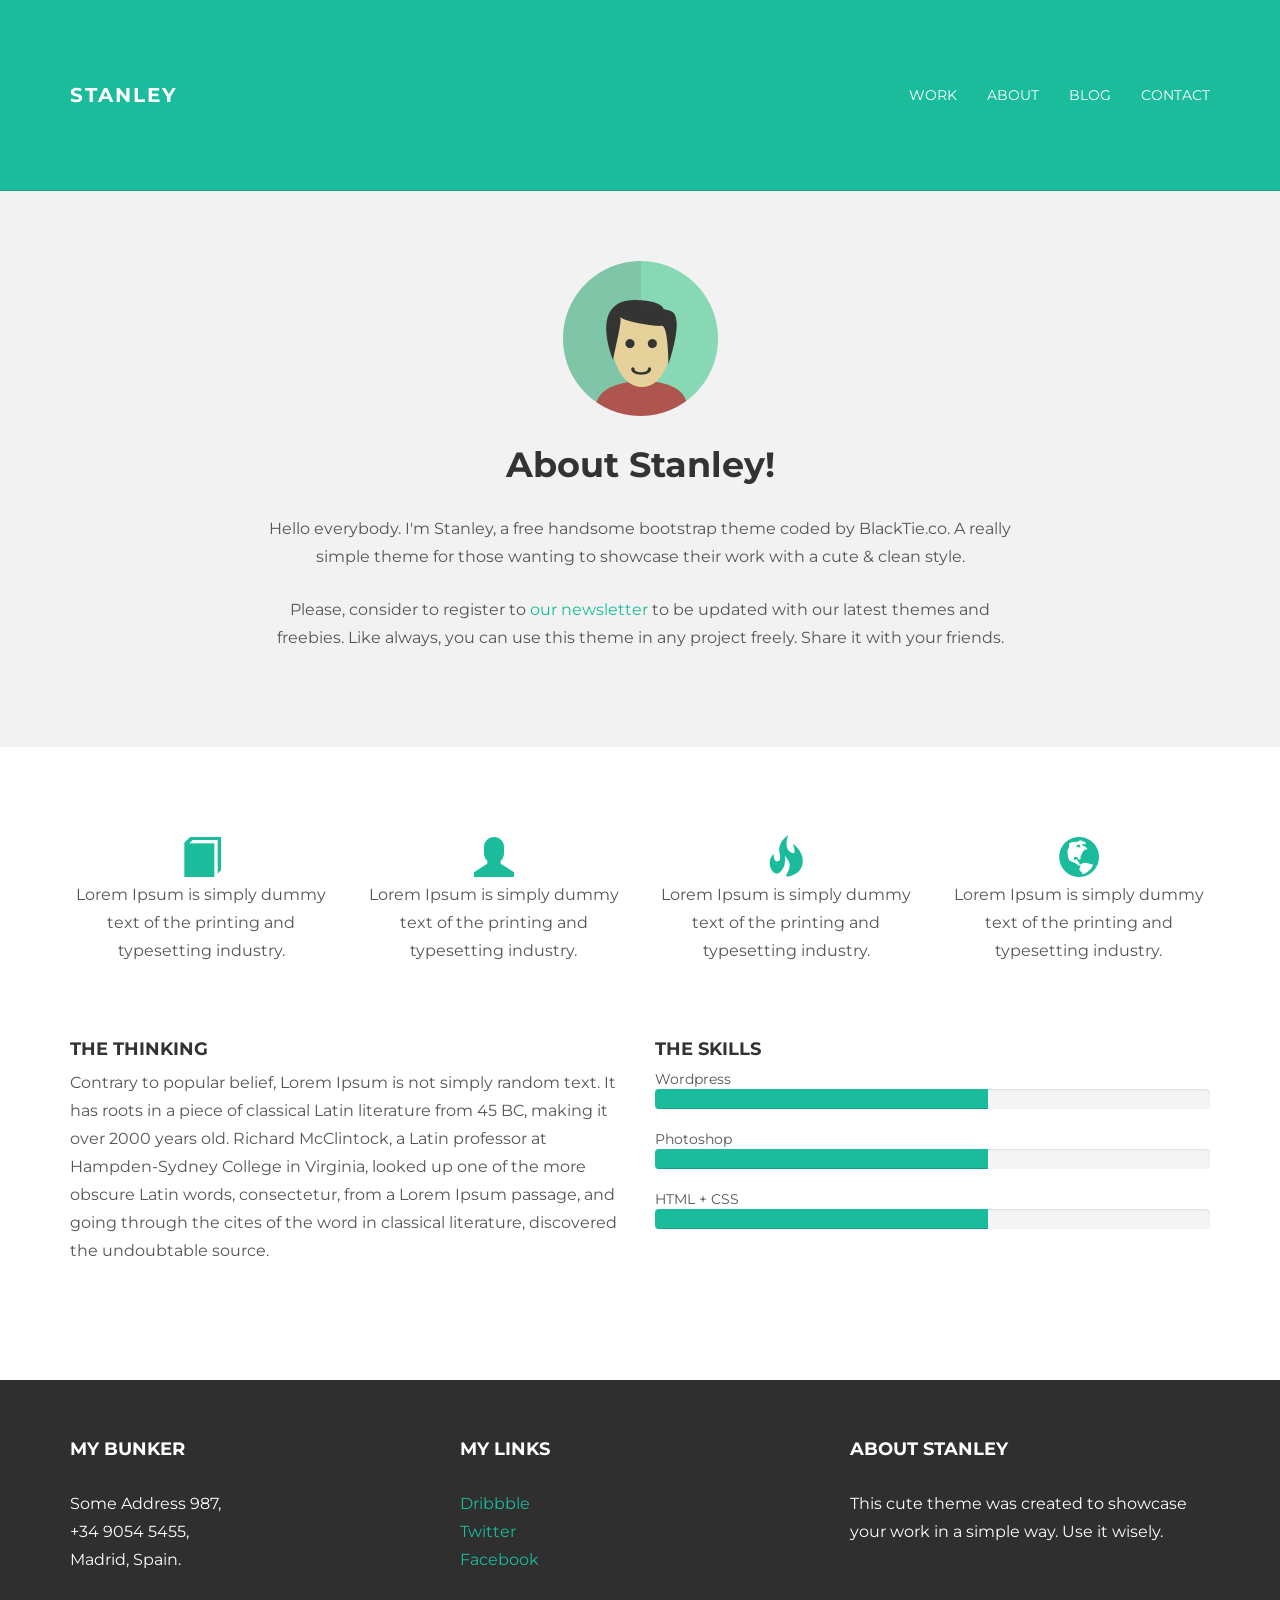
==== about.html @ a35b5a09 "sample 2 commit" ====
<!DOCTYPE html>
<html lang="en">
  <head>
    <meta charset="utf-8">
    <meta http-equiv="X-UA-Compatible" content="IE=edge">
    <meta name="viewport" content="width=device-width, initial-scale=1.0">
    <meta name="description" content="">
    <meta name="author" content="">
    <link rel="shortcut icon" href="../../docs-assets/ico/favicon.png">

    <title>STANLEY - Free Bootstrap Theme </title>

    <!-- Bootstrap core CSS -->
    <link href="assets/css/bootstrap.css" rel="stylesheet">


    <!-- Custom styles for this template -->
    <link href="assets/css/main.css" rel="stylesheet">

    <script src="https://code.jquery.com/jquery-1.10.2.min.js"></script>

    <!-- HTML5 shim and Respond.js IE8 support of HTML5 elements and media queries -->
    <!--[if lt IE 9]>
      <script src="https://oss.maxcdn.com/libs/html5shiv/3.7.0/html5shiv.js"></script>
      <script src="https://oss.maxcdn.com/libs/respond.js/1.3.0/respond.min.js"></script>
    <![endif]-->
  </head>

  <body>

    <!-- Static navbar -->
    <div class="navbar navbar-inverse navbar-static-top">
      <div class="container">
        <div class="navbar-header">
          <button type="button" class="navbar-toggle" data-toggle="collapse" data-target=".navbar-collapse">
            <span class="icon-bar"></span>
            <span class="icon-bar"></span>
            <span class="icon-bar"></span>
          </button>
          <a class="navbar-brand" href="index.html">STANLEY</a>
        </div>
        <div class="navbar-collapse collapse">
          <ul class="nav navbar-nav navbar-right">
            <li><a href="work.html">Work</a></li>
            <li><a href="about.html">About</a></li>
            <li><a href="blog.html">Blog</a></li>
            <li><a href="contact.html">Contact</a></li>
          </ul>
        </div><!--/.nav-collapse -->
      </div>
    </div>

	<!-- +++++ Welcome Section +++++ -->
	<div id="ww">
	    <div class="container">
			<div class="row">
				<div class="col-lg-8 col-lg-offset-2 centered">
					<img src="assets/img/user.png" alt="Stanley">
					<h1>About Stanley!</h1>
					<p>Hello everybody. I'm Stanley, a free handsome bootstrap theme coded by BlackTie.co. A really simple theme for those wanting to showcase their work with a cute & clean style.</p>
					<p>Please, consider to register to <a href="http://eepurl.com/IcgkX">our newsletter</a> to be updated with our latest themes and freebies. Like always, you can use this theme in any project freely. Share it with your friends.</p>
				
				</div><!-- /col-lg-8 -->
			</div><!-- /row -->
	    </div> <!-- /container -->
	</div><!-- /ww -->
	
	
	<!-- +++++ Information Section +++++ -->
	
	<div class="container pt">
		<div class="row mt centered">	
			<div class="col-lg-3">
				<span class="glyphicon glyphicon-book"></span>
				<p>Lorem Ipsum is simply dummy text of the printing and typesetting industry.</p>
			</div>
			
			<div class="col-lg-3">
				<span class="glyphicon glyphicon-user"></span>
				<p>Lorem Ipsum is simply dummy text of the printing and typesetting industry.</p>
			</div>

			<div class="col-lg-3">
				<span class="glyphicon glyphicon-fire"></span>
				<p>Lorem Ipsum is simply dummy text of the printing and typesetting industry.</p>
			</div>

			<div class="col-lg-3">
				<span class="glyphicon glyphicon-globe"></span>
				<p>Lorem Ipsum is simply dummy text of the printing and typesetting industry.</p>
			</div>
		</div><!-- /row -->
		
		<div class="row mt">
			<div class="col-lg-6">
				<h4>THE THINKING</h4>
				<p>Contrary to popular belief, Lorem Ipsum is not simply random text. It has roots in a piece of classical Latin literature from 45 BC, making it over 2000 years old. Richard McClintock, a Latin professor at Hampden-Sydney College in Virginia, looked up one of the more obscure Latin words, consectetur, from a Lorem Ipsum passage, and going through the cites of the word in classical literature, discovered the undoubtable source.</p>
			</div><!-- /colg-lg-6 -->
			
			<div class="col-lg-6">
				<h4>THE SKILLS</h4>
				Wordpress
				<div class="progress">
					<div class="progress-bar progress-bar-theme" role="progressbar" aria-valuenow="60" aria-valuemin="0" aria-valuemax="100" style="width: 60%;">
						<span class="sr-only">60% Complete</span>
					</div>
				</div>

				Photoshop
				<div class="progress">
					<div class="progress-bar progress-bar-theme" role="progressbar" aria-valuenow="80" aria-valuemin="0" aria-valuemax="100" style="width: 60%;">
						<span class="sr-only">80% Complete</span>
					</div>
				</div>
				
				HTML + CSS
				<div class="progress">
					<div class="progress-bar progress-bar-theme" role="progressbar" aria-valuenow="95" aria-valuemin="0" aria-valuemax="100" style="width: 60%;">
						<span class="sr-only">95% Complete</span>
					</div>
				</div>

			</div><!-- /col-lg-6 -->
		</div><!-- /row -->
	</div><!-- /container -->
	
	
	<!-- +++++ Footer Section +++++ -->
	
	<div id="footer">
		<div class="container">
			<div class="row">
				<div class="col-lg-4">
					<h4>My Bunker</h4>
					<p>
						Some Address 987,<br/>
						+34 9054 5455, <br/>
						Madrid, Spain.
					</p>
				</div><!-- /col-lg-4 -->
				
				<div class="col-lg-4">
					<h4>My Links</h4>
					<p>
						<a href="#">Dribbble</a><br/>
						<a href="#">Twitter</a><br/>
						<a href="#">Facebook</a>
					</p>
				</div><!-- /col-lg-4 -->
				
				<div class="col-lg-4">
					<h4>About Stanley</h4>
					<p>This cute theme was created to showcase your work in a simple way. Use it wisely.</p>
				</div><!-- /col-lg-4 -->
			
			</div>
		
		</div>
	</div>
	

    <!-- Bootstrap core JavaScript
    ================================================== -->
    <!-- Placed at the end of the document so the pages load faster -->
    <script src="assets/js/bootstrap.min.js"></script>
  </body>
</html>
---- assets/css/main.css ----
/*
 * Author: Carlos Alvarez
 * URL: http://alvarez.is
 *
 * Project Name: STANLEY - Free Bootstrap 3 Theme
 * Version: 1.0
 * URL: http://blacktie.co
 */

@import url(http://fonts.googleapis.com/css?family=Montserrat:400,700);

body {
  	background-color: #ffffff;
  	font-family: 'Montserrat', sans-serif;
    font-weight: 400;
    font-size: 14px;
    color: #555;

    -webkit-font-smoothing: antialiased;
    -webkit-overflow-scrolling: touch;
}

/* Titles */
h1, h2, h3, h4, h5, h6 {
	font-family: 'Montserrat', sans-serif;
    font-weight: 700;
    color: #333;
}

h1 {
	font-size: 35px;
	margin-top: 30px;
	margin-bottom: 30px;
}



/* Paragraph & Typographic */
p {
    line-height: 28px;
    margin-bottom: 25px;
    font-size: 16px;
}

.centered {
    text-align: center;
}

/* Links */
a {
    color: #1abc9c;
    word-wrap: break-word;

    -webkit-transition: color 0.1s ease-in, background 0.1s ease-in;
    -moz-transition: color 0.1s ease-in, background 0.1s ease-in;
    -ms-transition: color 0.1s ease-in, background 0.1s ease-in;
    -o-transition: color 0.1s ease-in, background 0.1s ease-in;
    transition: color 0.1s ease-in, background 0.1s ease-in;
}

a:hover,
a:focus {
    color: #7b7b7b;
    text-decoration: none;
    outline: 0;
}

a:before,
a:after {
    -webkit-transition: color 0.1s ease-in, background 0.1s ease-in;
    -moz-transition: color 0.1s ease-in, background 0.1s ease-in;
    -ms-transition: color 0.1s ease-in, background 0.1s ease-in;
    -o-transition: color 0.1s ease-in, background 0.1s ease-in;
    transition: color 0.1s ease-in, background 0.1s ease-in;
}

 hr {
    display: block;
    height: 1px;
    border: 0;
    border-top: 1px solid #ccc;
    margin: 1em 0;
    padding: 0;
}


.navbar {
	text-transform: uppercase;
	margin-bottom: 0px;
}

.navbar-inverse {
	padding-bottom: 70px;
	padding-top: 70px;
}

.navbar-inverse {
	background-color: #1abc9c;
	border-color: #16a085;
}

.navbar-inverse .navbar-nav > li > a {
	color: white;
}

.navbar-inverse .navbar-nav > li > a:hover {
	color: #222222;
}

.navbar-brand {
	font-weight: 700;
	font-size: 20px;
	letter-spacing: 2px;
}

.navbar-inverse .navbar-brand {
	color: white;
}

.navbar-inverse .navbar-toggle {
	border-color: transparent;
}

.progress-bar-theme {
  background-color: #1abc9c;
}


/* Helpers */

.mt {
	margin-top: 40px;
	margin-bottom: 40px;
}

.pt {
	padding-top: 50px;
	padding-bottom: 50px;
}


/* +++++ WRAP SECTIONS +++++ */

#ww {
	padding-top: 70px;
	padding-bottom: 70px;
	background-color: #f2f2f2;
}


#footer {
	background-color: #2f2f2f;
	padding-top: 50px;
	padding-bottom: 50px; 
}

#footer p {
	color: white;
}

#footer h4 {
	color: white;
	text-transform: uppercase;
	padding-bottom: 20px;
}


/* +++++ Color Wraps / Blog Page +++++ */

#grey {
	padding-top: 60px;
	padding-bottom: 60px;
	background-color: #f2f2f2;
}

#white {
	padding-top: 60px;
	padding-bottom: 60px;
	background-color: #ffffff;
}



/* Blog Date*/
bd {
	font-size: 12px;
	text-transform: uppercase;
	color: #d2d2d2;
	font-weight: 700;
}

/* Blog Author*/
ba {
	font-size: 12px;
	text-transform: uppercase;
}

/* Blog Quote */
.bq {
	font-size: 22px;
	padding-top: 30px;
}

/* Blog Tags */
bt {
	font-size: 12px;
}

/* ================== PORTFOLIO IMAGES HOVER EFFECT ================== */
/* Effects also are controled by hover.zoom.js */
.zoom { 
    display:block; 
    position:relative; 
    overflow:hidden; 
    background:transparent url(../img/loader.gif) no-repeat center;
}


    .zoomOverlay {
        position:absolute;
        top:0; left:0;
        bottom:0; right:0;
        display:none;
        background-image:url(../img/zoom.png);
        background-repeat:no-repeat;
        background-position:center;
    }

.zoom2 {
	opacity: 1;
}

.zoom2:hover {
	opacity: 0.5;
}

/* glyphicon Configuration */

.glyphicon {
	font-size: 40px;
	color: #1abc9c;
}
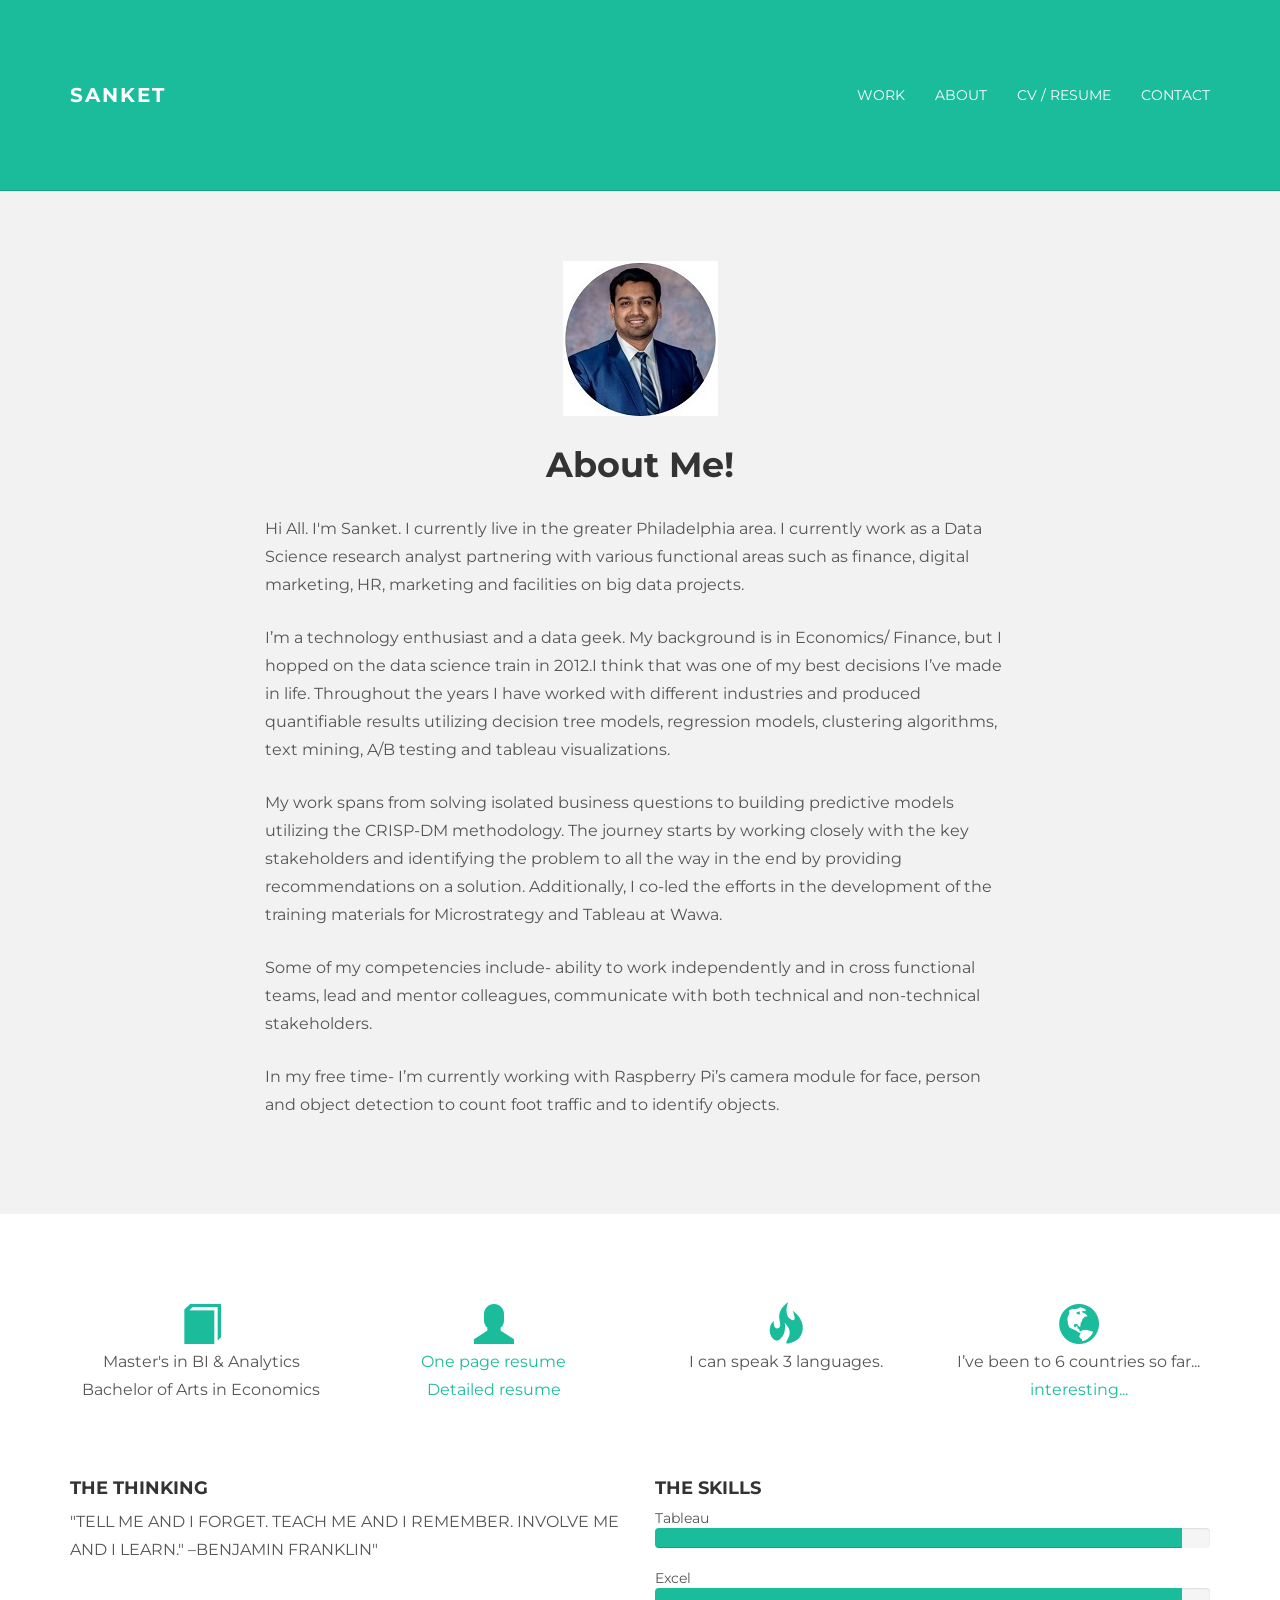
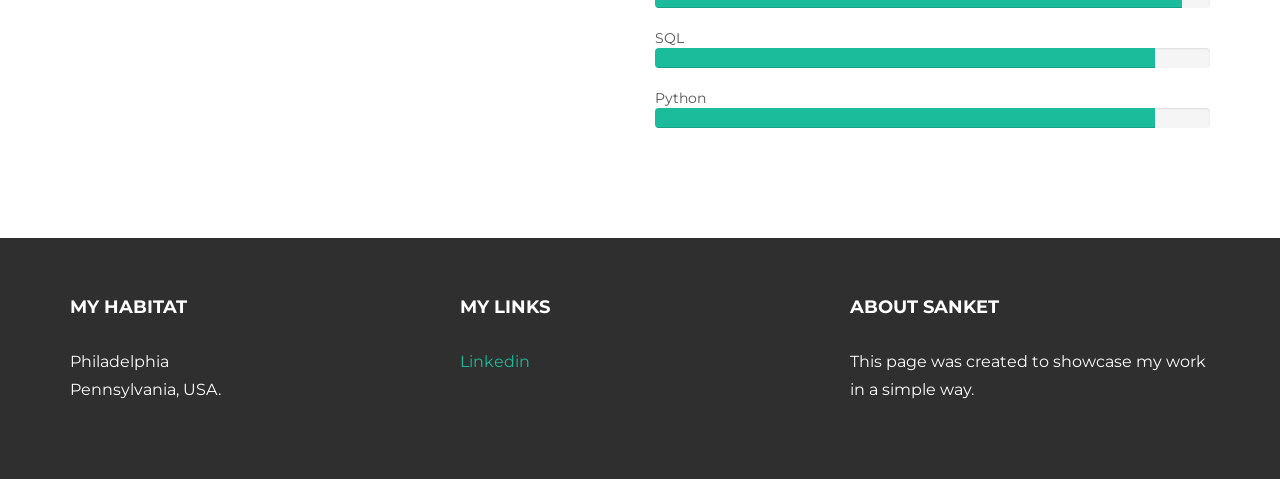
==== commit 6957fdd9: "8/25/19 upload 8/25/19 upload" ====
--- a/about.html
+++ b/about.html
@@ -8,7 +8,7 @@
     <meta name="author" content="">
     <link rel="shortcut icon" href="../../docs-assets/ico/favicon.png">
 
-    <title>STANLEY - Free Bootstrap Theme </title>
+    <title>Sanket - Personal Site </title>
 
     <!-- Bootstrap core CSS -->
     <link href="assets/css/bootstrap.css" rel="stylesheet">
@@ -37,14 +37,15 @@
             <span class="icon-bar"></span>
             <span class="icon-bar"></span>
           </button>
-          <a class="navbar-brand" href="index.html">STANLEY</a>
+          <a class="navbar-brand" href="index.html">SANKET</a>
         </div>
         <div class="navbar-collapse collapse">
           <ul class="nav navbar-nav navbar-right">
             <li><a href="work.html">Work</a></li>
             <li><a href="about.html">About</a></li>
-            <li><a href="blog.html">Blog</a></li>
-            <li><a href="contact.html">Contact</a></li>
+			<li><a href="assets/cv/SANKET SHAH res_2019.pdf" target="_blank" >CV / Resume</a></li>
+<!--             <li><a href="blog.html">Blog</a></li>
+ -->            <li><a href="contact.html">Contact</a></li>
           </ul>
         </div><!--/.nav-collapse -->
       </div>
@@ -55,16 +56,21 @@
 	    <div class="container">
 			<div class="row">
 				<div class="col-lg-8 col-lg-offset-2 centered">
-					<img src="assets/img/user.png" alt="Stanley">
-					<h1>About Stanley!</h1>
-					<p>Hello everybody. I'm Stanley, a free handsome bootstrap theme coded by BlackTie.co. A really simple theme for those wanting to showcase their work with a cute & clean style.</p>
-					<p>Please, consider to register to <a href="http://eepurl.com/IcgkX">our newsletter</a> to be updated with our latest themes and freebies. Like always, you can use this theme in any project freely. Share it with your friends.</p>
+					<img src="assets/img/sanket.jpg" alt="Sanket">
+					<h1>About Me!</h1>
+				</div><!-- /col-lg-8 -->
+					
+				<div class="col-lg-8 col-lg-offset-2 left">
+					<p>Hi All. I'm Sanket. I currently live in the greater Philadelphia area. I currently work as a Data Science research analyst partnering with various functional areas such as finance, digital marketing, HR, marketing and facilities on big data projects.</p>
+					<p>I’m a technology enthusiast and a data geek. My background is in Economics/ Finance, but I hopped on the data science train in 2012.I think that was one of my best decisions I’ve made in life. Throughout the years I have worked with different industries and produced quantifiable results utilizing decision tree models, regression models, clustering algorithms, text mining, A/B testing and tableau visualizations.</p>
+					<p>My work spans from solving isolated business questions to building predictive models utilizing the CRISP-DM methodology. The journey starts by working closely with the key stakeholders and identifying the problem to all the way in the end by providing recommendations on a solution. Additionally, I co-led the efforts in the development of the training materials for Microstrategy and Tableau at Wawa. </p>
+					<p>Some of my competencies include- ability to work independently and in cross functional teams, lead and mentor colleagues, communicate with both technical and non-technical stakeholders.</p>
+					<p>In my free time- I’m currently working with Raspberry Pi’s camera module for face, person and object detection to count foot traffic and to identify objects.</p>
 				
 				</div><!-- /col-lg-8 -->
 			</div><!-- /row -->
 	    </div> <!-- /container -->
 	</div><!-- /ww -->
-	
 	
 	<!-- +++++ Information Section +++++ -->
 	
@@ -72,51 +78,64 @@
 		<div class="row mt centered">	
 			<div class="col-lg-3">
 				<span class="glyphicon glyphicon-book"></span>
-				<p>Lorem Ipsum is simply dummy text of the printing and typesetting industry.</p>
+				<p>Master's in BI & Analytics <br>
+				Bachelor of Arts in Economics </br>
+				</p>
 			</div>
 			
 			<div class="col-lg-3">
 				<span class="glyphicon glyphicon-user"></span>
-				<p>Lorem Ipsum is simply dummy text of the printing and typesetting industry.</p>
+				<p> <a href="assets/cv/sanket_1_page.pdf" target="_blank" >One page resume</a> 
+				<br> <a href="assets/cv/SANKET SHAH res_2019.pdf" target="_blank1" >Detailed resume</a> </br>
+				</p>
 			</div>
 
 			<div class="col-lg-3">
 				<span class="glyphicon glyphicon-fire"></span>
-				<p>Lorem Ipsum is simply dummy text of the printing and typesetting industry.</p>
+				<p>I can speak 3 languages.</p>
 			</div>
 
 			<div class="col-lg-3">
 				<span class="glyphicon glyphicon-globe"></span>
-				<p>Lorem Ipsum is simply dummy text of the printing and typesetting industry.</p>
+				<p>I’ve been to 6 countries so far...
+				<br> <a href="https://tabsoft.co/2Zj8KE9" target="_blank" >interesting...</a> </br></p>
+
 			</div>
 		</div><!-- /row -->
 		
 		<div class="row mt">
 			<div class="col-lg-6">
 				<h4>THE THINKING</h4>
-				<p>Contrary to popular belief, Lorem Ipsum is not simply random text. It has roots in a piece of classical Latin literature from 45 BC, making it over 2000 years old. Richard McClintock, a Latin professor at Hampden-Sydney College in Virginia, looked up one of the more obscure Latin words, consectetur, from a Lorem Ipsum passage, and going through the cites of the word in classical literature, discovered the undoubtable source.</p>
+				<p>"TELL ME AND I FORGET. TEACH ME AND I REMEMBER. INVOLVE ME AND I LEARN." –BENJAMIN FRANKLIN"</p>
 			</div><!-- /colg-lg-6 -->
 			
 			<div class="col-lg-6">
 				<h4>THE SKILLS</h4>
-				Wordpress
+				Tableau
 				<div class="progress">
-					<div class="progress-bar progress-bar-theme" role="progressbar" aria-valuenow="60" aria-valuemin="0" aria-valuemax="100" style="width: 60%;">
-						<span class="sr-only">60% Complete</span>
+					<div class="progress-bar progress-bar-theme" role="progressbar" aria-valuenow="95" aria-valuemin="0" aria-valuemax="100" style="width: 95%;">
+						<span class="sr-only">95% Complete</span>
+					</div>
+				</div>
+				
+				Excel
+				<div class="progress">
+					<div class="progress-bar progress-bar-theme" role="progressbar" aria-valuenow="95" aria-valuemin="0" aria-valuemax="100" style="width: 95%;">
+						<span class="sr-only">95% Complete</span>
 					</div>
 				</div>
 
-				Photoshop
+				SQL
 				<div class="progress">
-					<div class="progress-bar progress-bar-theme" role="progressbar" aria-valuenow="80" aria-valuemin="0" aria-valuemax="100" style="width: 60%;">
-						<span class="sr-only">80% Complete</span>
+					<div class="progress-bar progress-bar-theme" role="progressbar" aria-valuenow="90" aria-valuemin="0" aria-valuemax="100" style="width: 90%;">
+						<span class="sr-only">90% Complete</span>
 					</div>
 				</div>
 				
-				HTML + CSS
+				Python
 				<div class="progress">
-					<div class="progress-bar progress-bar-theme" role="progressbar" aria-valuenow="95" aria-valuemin="0" aria-valuemax="100" style="width: 60%;">
-						<span class="sr-only">95% Complete</span>
+					<div class="progress-bar progress-bar-theme" role="progressbar" aria-valuenow="90" aria-valuemin="0" aria-valuemax="100" style="width: 90%;">
+						<span class="sr-only">90% Complete</span>
 					</div>
 				</div>
 
@@ -131,26 +150,25 @@
 		<div class="container">
 			<div class="row">
 				<div class="col-lg-4">
-					<h4>My Bunker</h4>
+					<h4>MY HABITAT</h4>
 					<p>
-						Some Address 987,<br/>
-						+34 9054 5455, <br/>
-						Madrid, Spain.
+						Philadelphia<br/>
+						Pennsylvania, USA.
 					</p>
 				</div><!-- /col-lg-4 -->
 				
 				<div class="col-lg-4">
 					<h4>My Links</h4>
 					<p>
-						<a href="#">Dribbble</a><br/>
-						<a href="#">Twitter</a><br/>
-						<a href="#">Facebook</a>
+<!-- 						<a href="#">Dribbble</a><br/>
+						<a href="#">Twitter</a><br/> -->
+						<a href="https://bit.ly/2L8HV0v" target="_blank" >Linkedin</a>
 					</p>
 				</div><!-- /col-lg-4 -->
 				
 				<div class="col-lg-4">
-					<h4>About Stanley</h4>
-					<p>This cute theme was created to showcase your work in a simple way. Use it wisely.</p>
+					<h4>About SANKET</h4>
+					<p>This page was created to showcase my work in a simple way.</p>
 				</div><!-- /col-lg-4 -->
 			
 			</div>
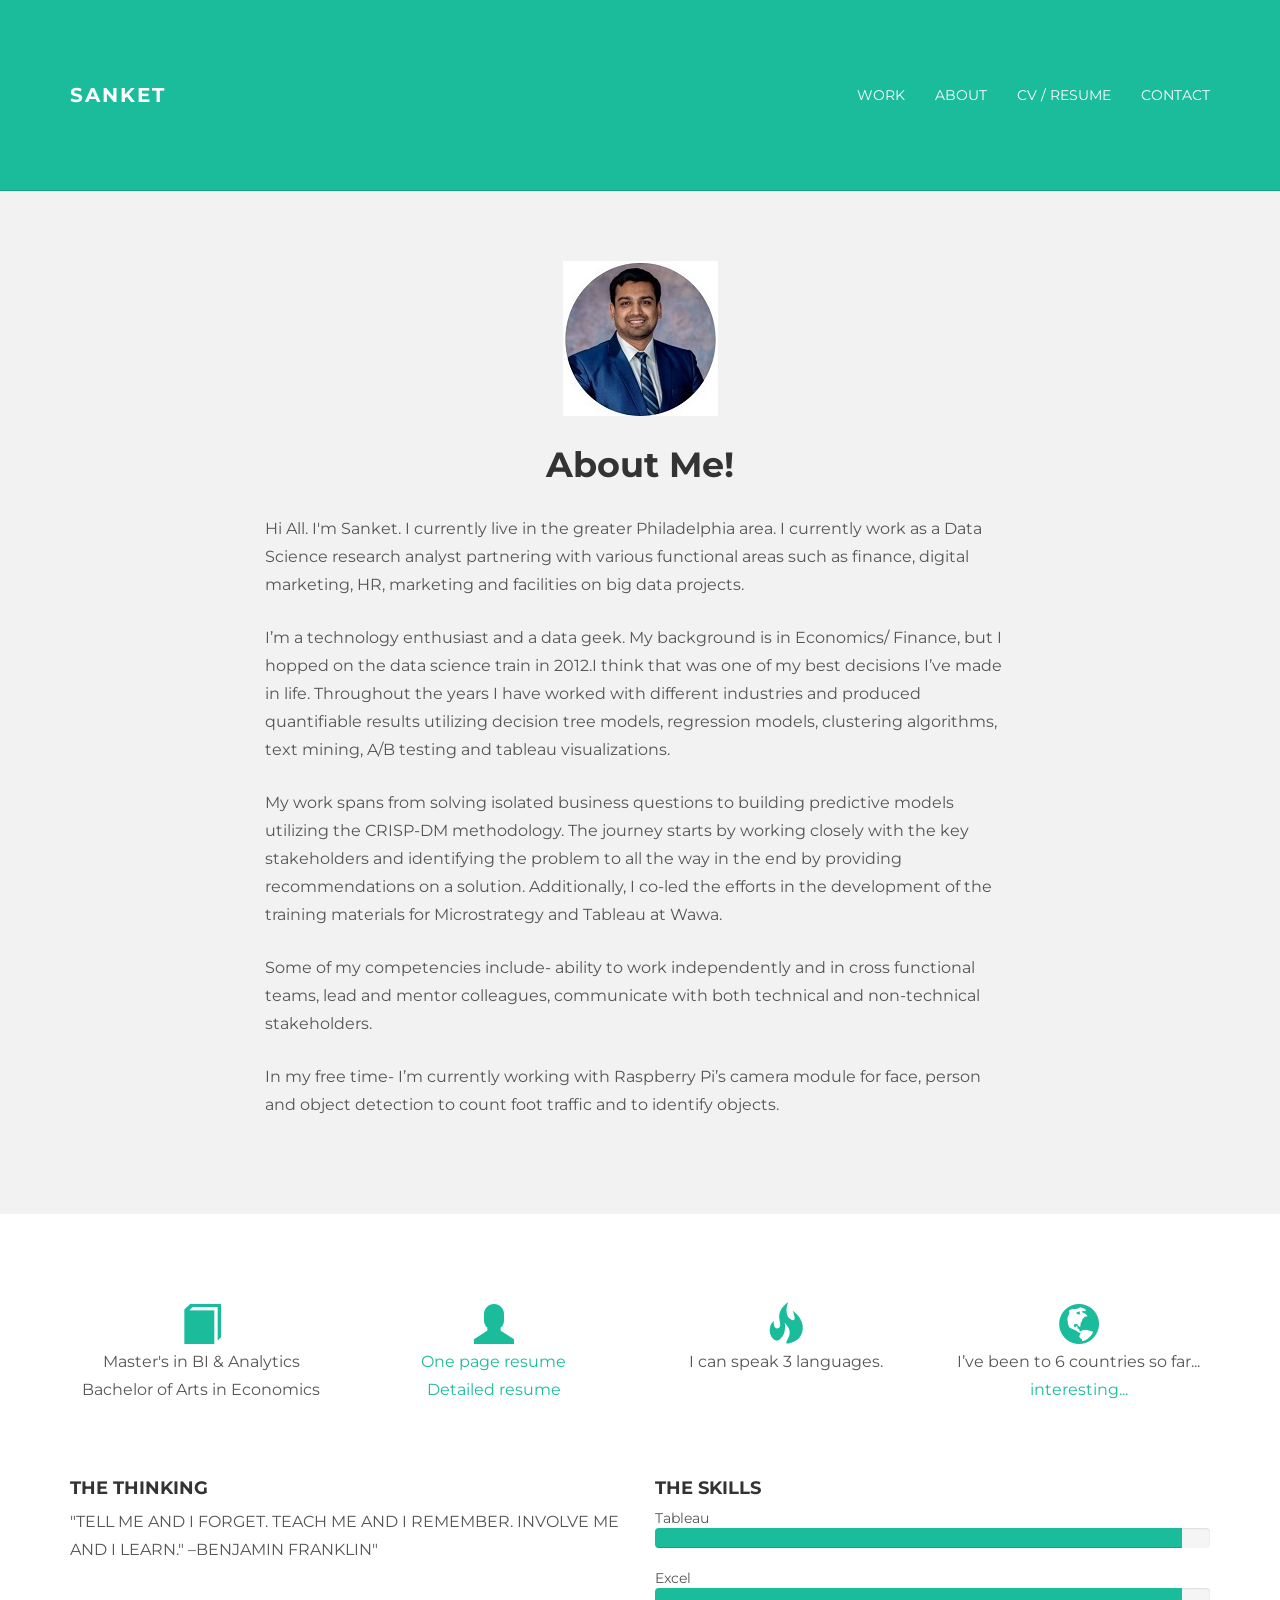
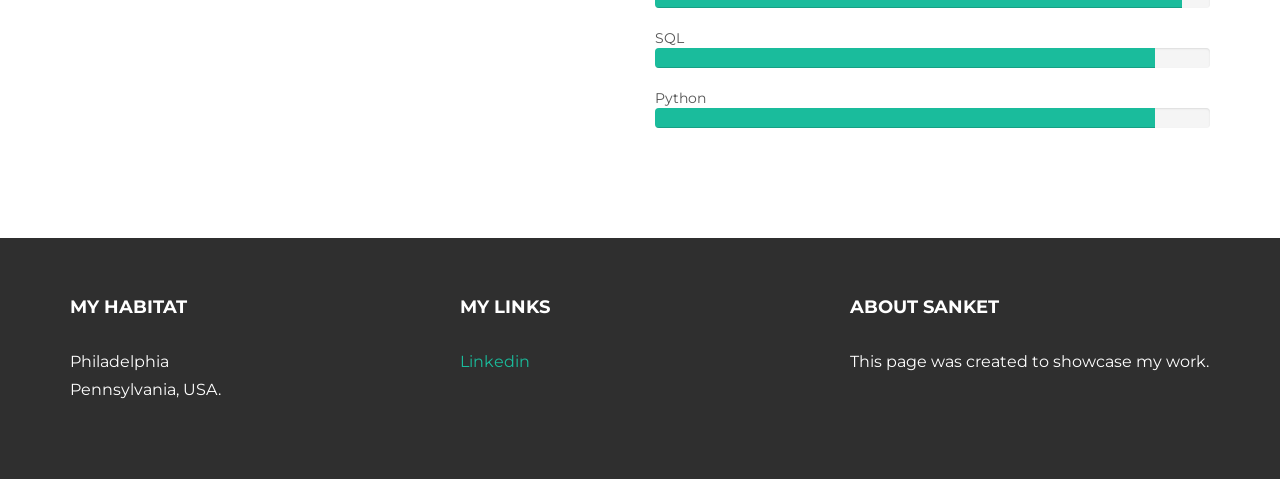
==== commit fa8cb84a: "site_refresh" ====
--- a/about.html
+++ b/about.html
@@ -168,7 +168,7 @@
 				
 				<div class="col-lg-4">
 					<h4>About SANKET</h4>
-					<p>This page was created to showcase my work in a simple way.</p>
+					<p>This page was created to showcase my work.</p>
 				</div><!-- /col-lg-4 -->
 			
 			</div>
